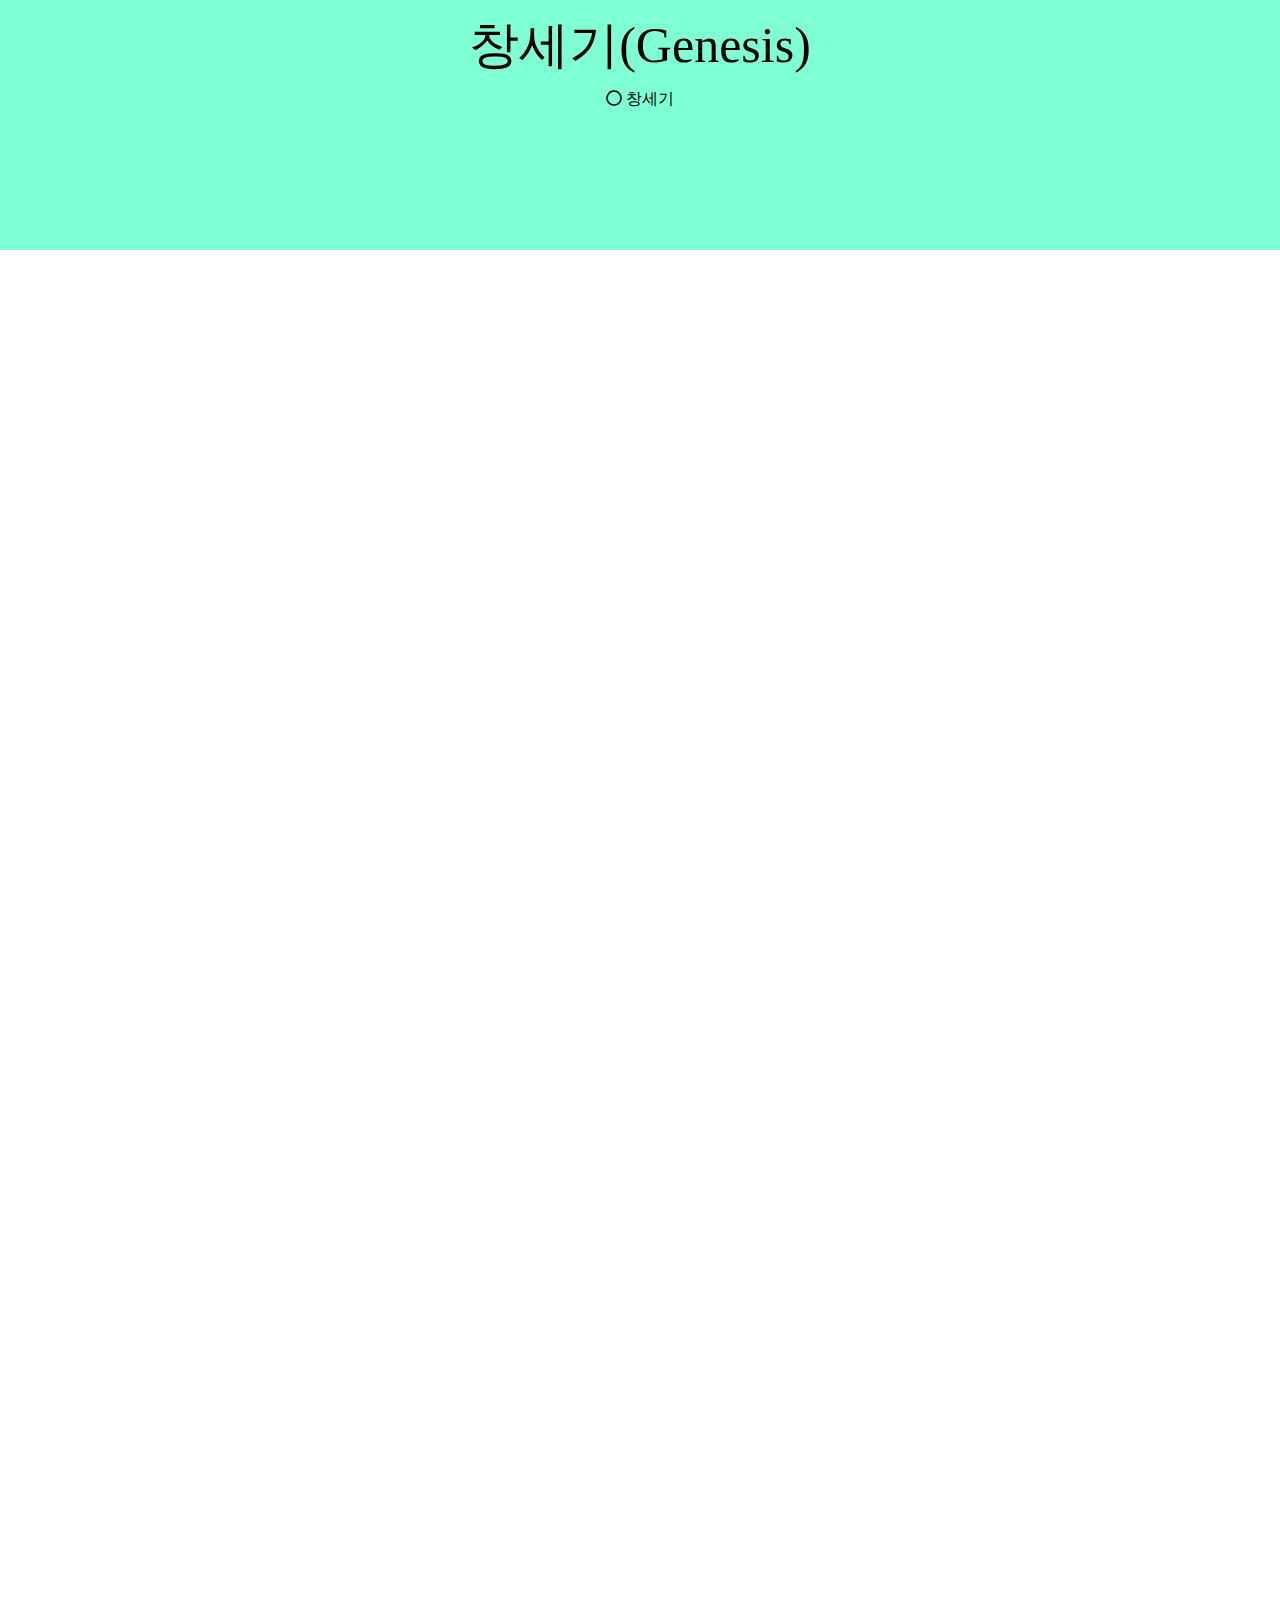
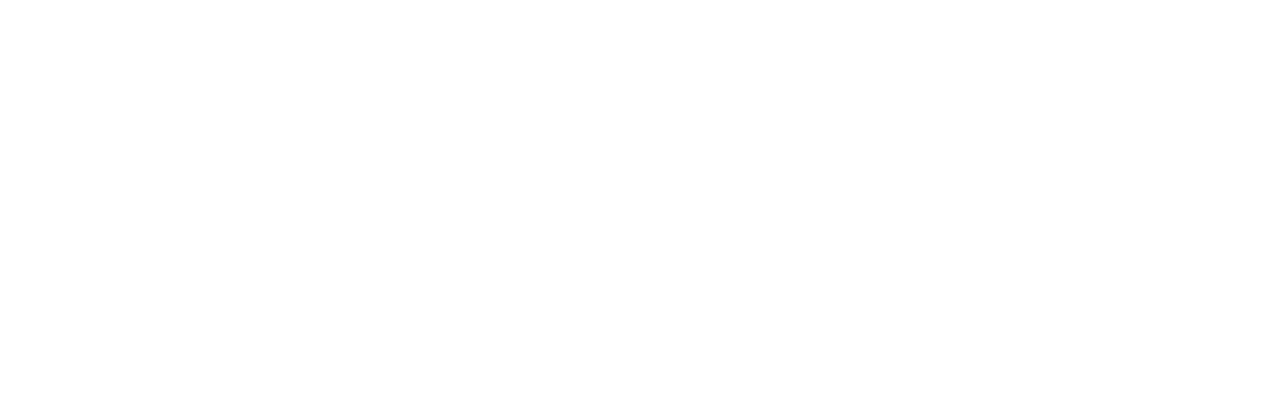
==== index.html @ c512ac4a "mybible copy" ====
<!DOCTYPE html>
<html lang="en">
<head>
    <meta charset="UTF-8">
    <meta name="viewport" content="width=device-width, initial-scale=1.0">
    <meta http-equiv="X-UA-Compatible" content="ie=edge">
    <title>성경책</title>
    <link rel="stylesheet" href="css/reset.css">
    <link rel="stylesheet" href="css/main.css">
    <!-- jquery -->
    <script src="https://ajax.googleapis.com/ajax/libs/jquery/3.4.1/jquery.min.js"></script>
    <!-- vue js -->
    <script src="js/vue.js"></script>
    <script src="js/index.js"></script>
</head>
<body style="height: 2000px;">
    <header class="text-center patop box">
        <div class="fs-50">창세기(Genesis)</div>
        <nav class="patop">
            <ul class="old">
                <li>
                    <label>
                        <i class="far fa-circle"></i>
                        <input type="checkbox" name="ge" id="ge" class="ge dis-no">창세기
                    </label>
                </li>
            </ul>
            <ul class="new">

            </ul>
        </nav>
    </header>
</body>
</html>
---- css/main.css ----
@import "all.min.css";

.fs-12{font-size: 12px;}
.fs-14{font-size: 14px;}
.fs-16{font-size: 16px;}
.fs-18{font-size: 18px;}
.fs-20{font-size: 20px;}
.fs-30{font-size: 30px;}
.fs-50{font-size: 50px;}

.text-center{text-align: center;}
.text-right{text-align: right;}
.text-left{text-align: left;}

.pa0{padding: 0;}
.pa{padding: 25px;}
.pale-10{padding-left: 10px;}
.pale{padding-left: 20px;}
.pale-2x{padding-left: 40px;}
.pari-10{padding-right: 10px;}
.pari{padding-right: 20px;}
.pari-2x{padding-right: 40px;}
.patop-10{padding-top: 10px;}
.patop{padding-top: 20px;}
.patop-2x{padding-top: 40px;}

.dis-no{display: none;}
.box{box-sizing: border-box;}


input.ge{border: 1px solid brown;}
header{width: 100%; height: 250px; background-color: aquamarine; position: fixed;}
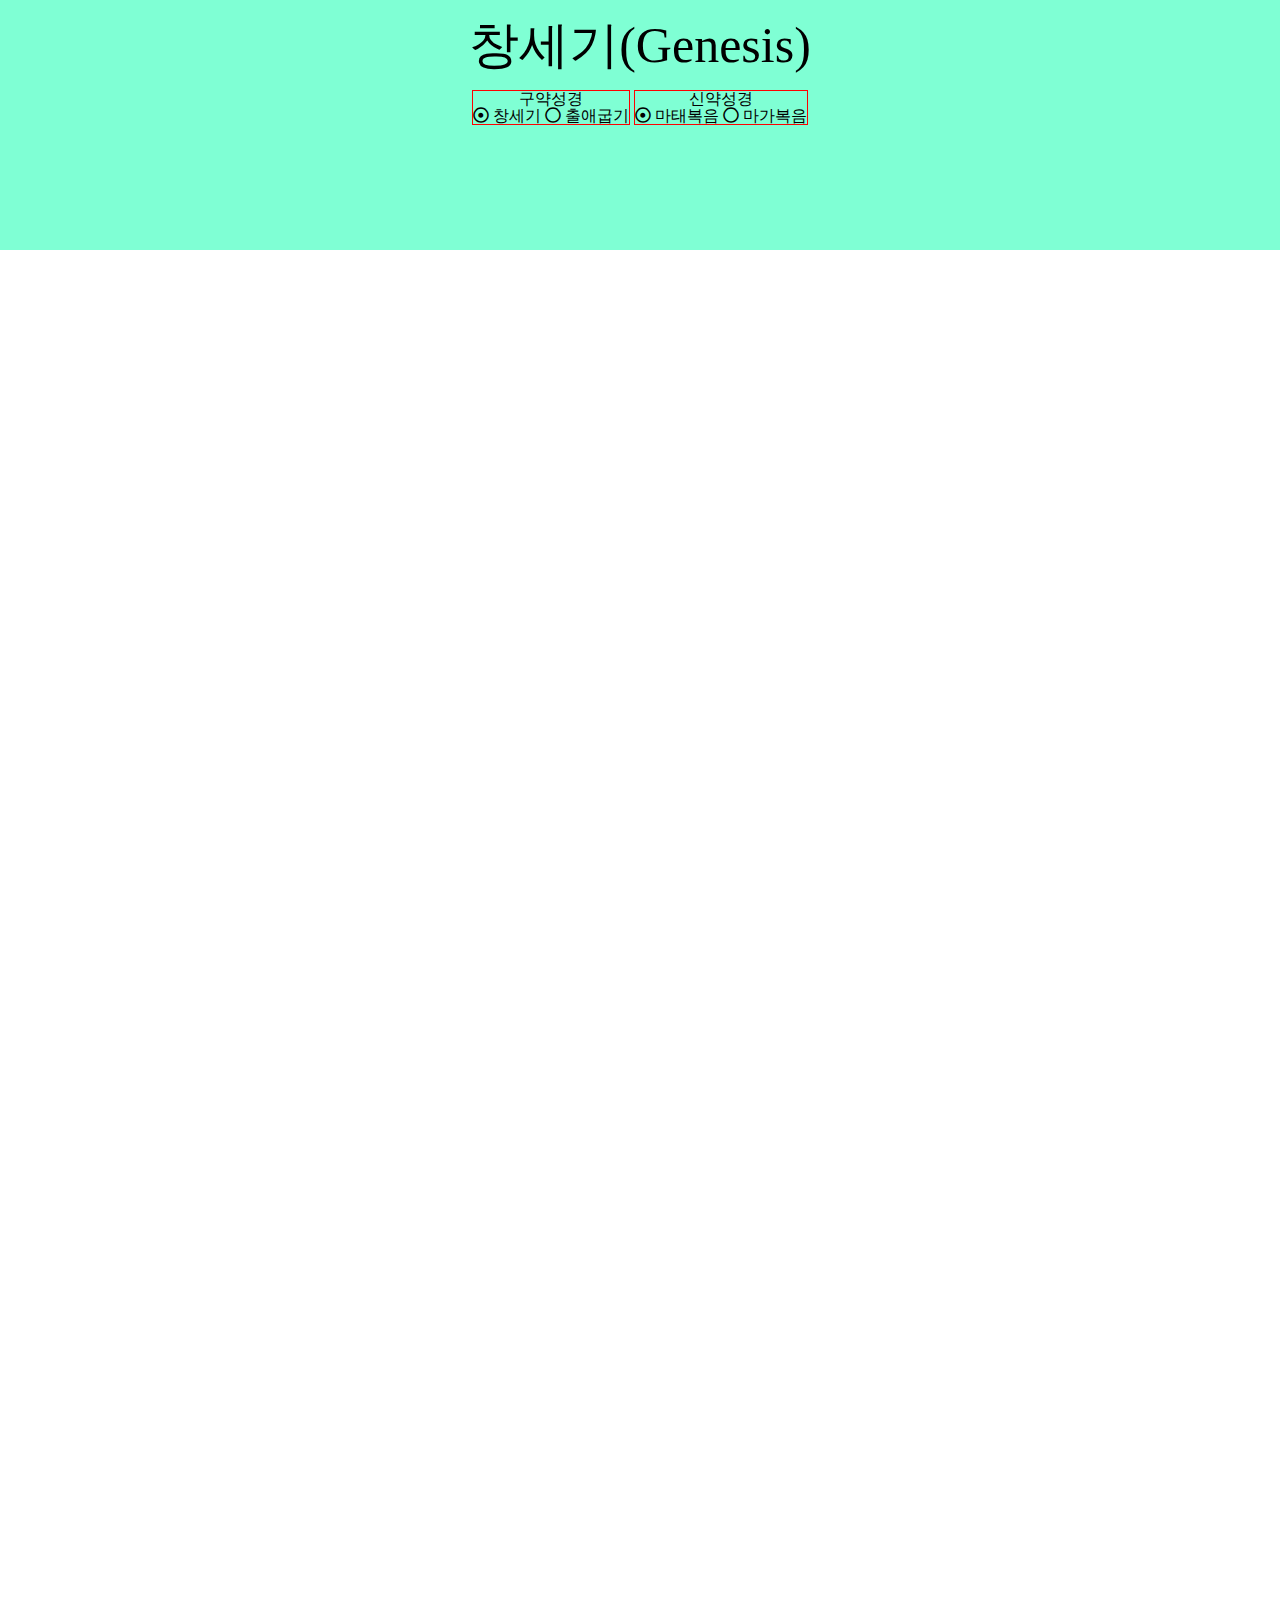
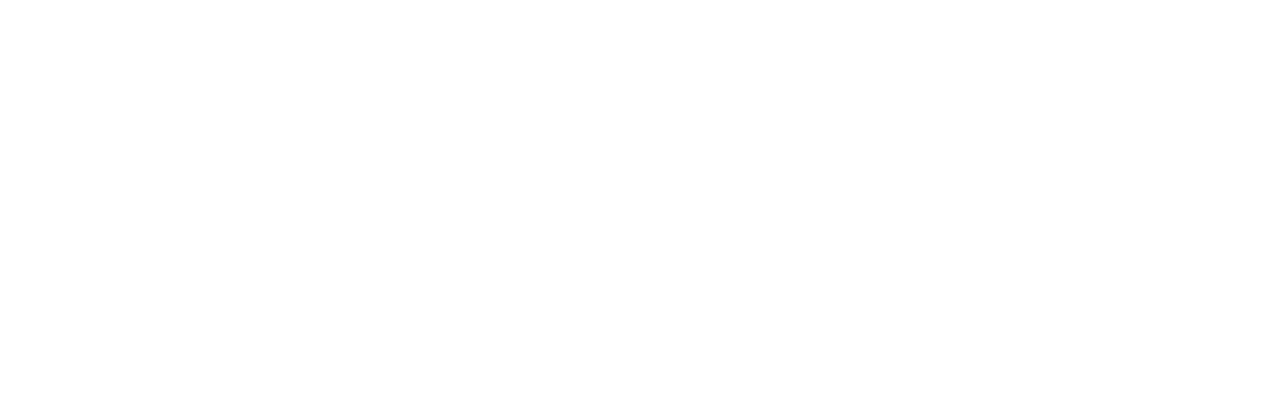
==== commit c385d8a0: "신구약 나누기" ====
--- a/index.html
+++ b/index.html
@@ -5,7 +5,6 @@
     <meta name="viewport" content="width=device-width, initial-scale=1.0">
     <meta http-equiv="X-UA-Compatible" content="ie=edge">
     <title>성경책</title>
-    <link rel="stylesheet" href="css/reset.css">
     <link rel="stylesheet" href="css/main.css">
     <!-- jquery -->
     <script src="https://ajax.googleapis.com/ajax/libs/jquery/3.4.1/jquery.min.js"></script>
@@ -17,18 +16,44 @@
     <header class="text-center patop box">
         <div class="fs-50">창세기(Genesis)</div>
         <nav class="patop">
-            <ul class="old">
-                <li>
-                    <label>
-                        <i class="far fa-circle"></i>
-                        <input type="checkbox" name="ge" id="ge" class="ge dis-no">창세기
-                    </label>
-                </li>
-            </ul>
-            <ul class="new">
-
-            </ul>
+            <div class="old dis-inbl my">
+                <p>구약성경</p>
+                <ul class="oldList">
+                    <li>
+                        <label class="cupo">
+                            <i class="far fa-dot-circle"></i>
+                            <input type="radio" name="bible" id="ge" class="ge dis-no" onclick="goPage('index.html')" />창세기
+                        </label>
+                    </li>
+                    <li>
+                        <label class="cupo">
+                            <i class="far fa-circle"></i>
+                            <input type="radio" name="bible" id="ex" class="ex dis-no" onclick="goPage('exodus.html')" />출애굽기
+                        </label>
+                    </li>
+                </ul>
+            </div>
+            <div class="new dis-inbl my">
+                <p>신약성경</p>
+                <ul class="newList">
+                    <li>
+                        <label class="cupo">
+                            <i class="far fa-dot-circle"></i>
+                            <input type="radio" name="bible" id="ma" class="ma dis-no" onclick="goPage('matthew.html')" />마태복음
+                        </label>
+                    </li>
+                    <li>
+                        <label class="cupo">
+                            <i class="far fa-circle"></i>
+                            <input type="radio" name="bible" id="mark" class="mark dis-no" onclick="goPage('mark.html')" />마가복음
+                        </label>
+                    </li>
+                </ul>
+            </div>
         </nav>
     </header>
+    <div class="words">
+
+    </div>
 </body>
 </html>--- a/css/main.css
+++ b/css/main.css
@@ -1,3 +1,4 @@
+@import "reset.css";
 @import "all.min.css";
 
 .fs-12{font-size: 12px;}
@@ -24,8 +25,12 @@
 .patop{padding-top: 20px;}
 .patop-2x{padding-top: 40px;}
 
+.my{border: 1px solid red;}
 .dis-no{display: none;}
+.dis-inbl{display: inline-block;}
 .box{box-sizing: border-box;}
+.cupo:hover{cursor: pointer;}
+ul.oldList li, ul.newList li{display: inline-block;}
 
 
 input.ge{border: 1px solid brown;}
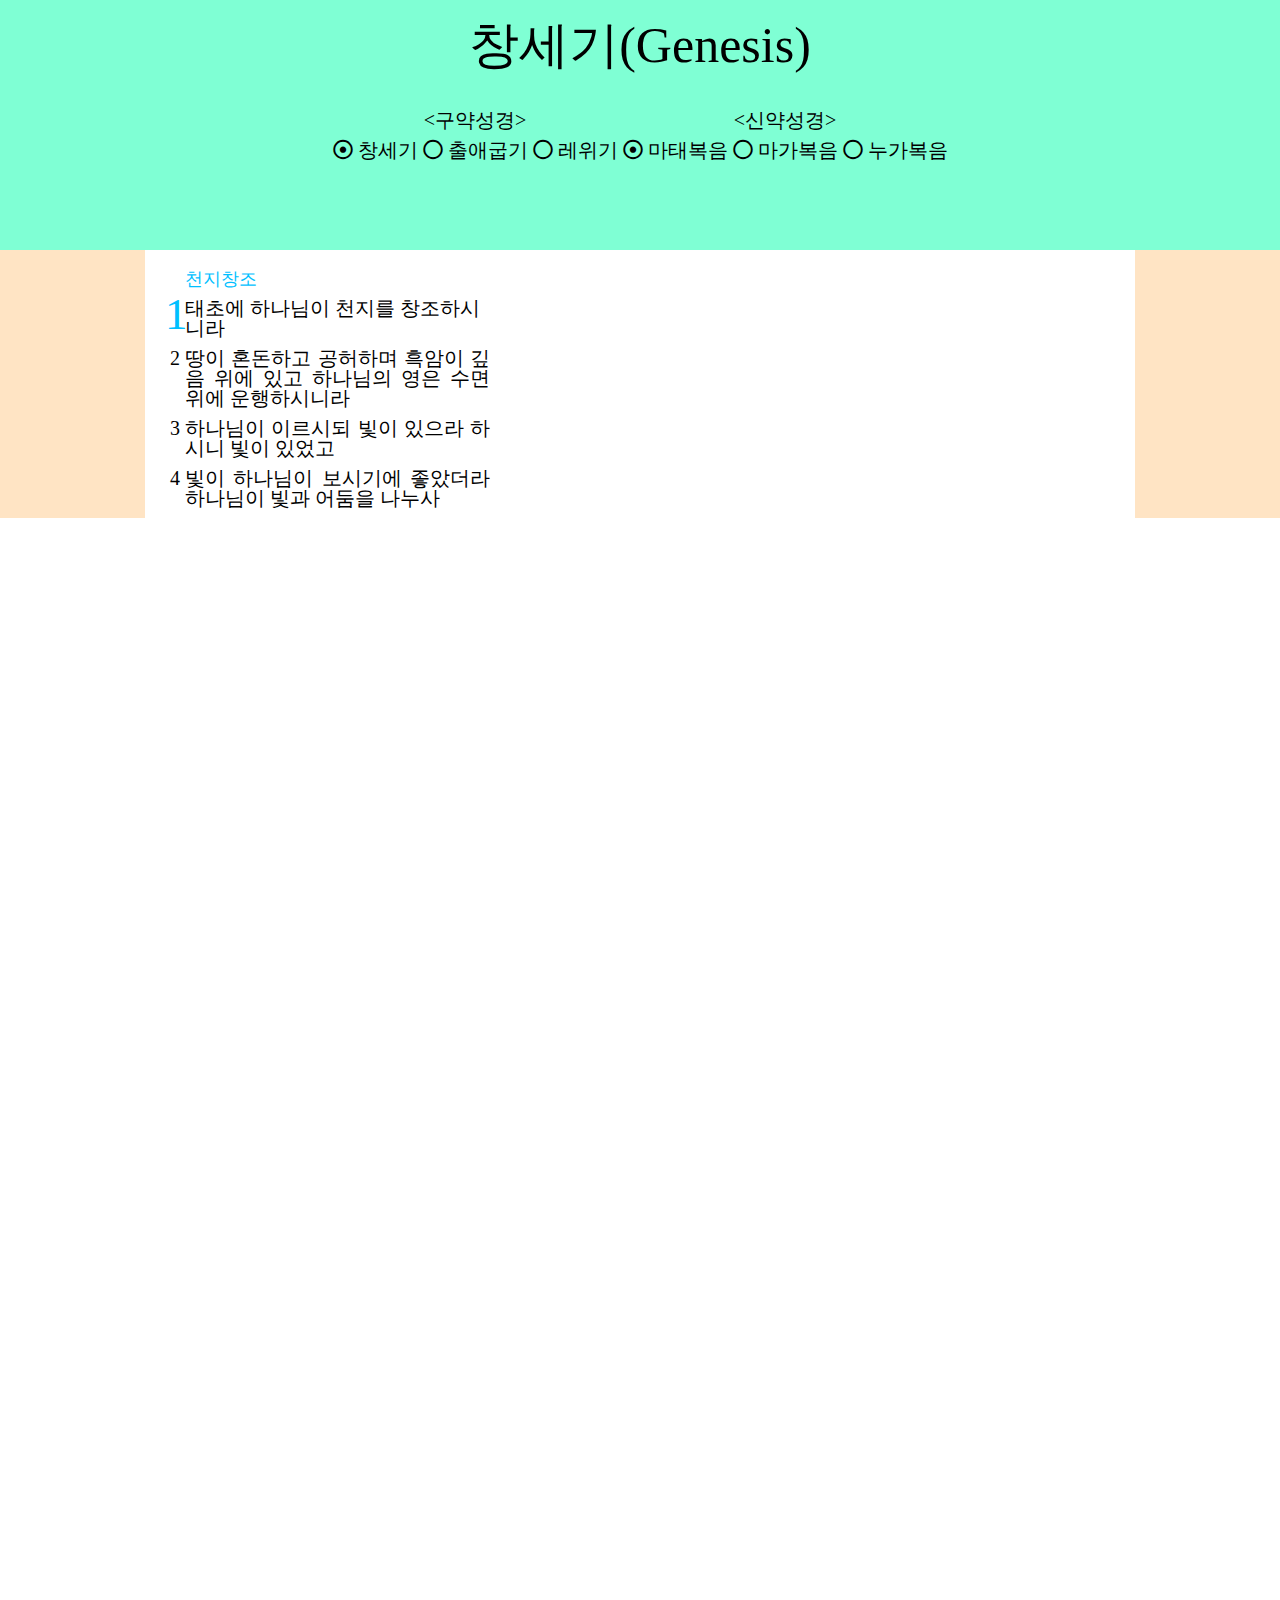
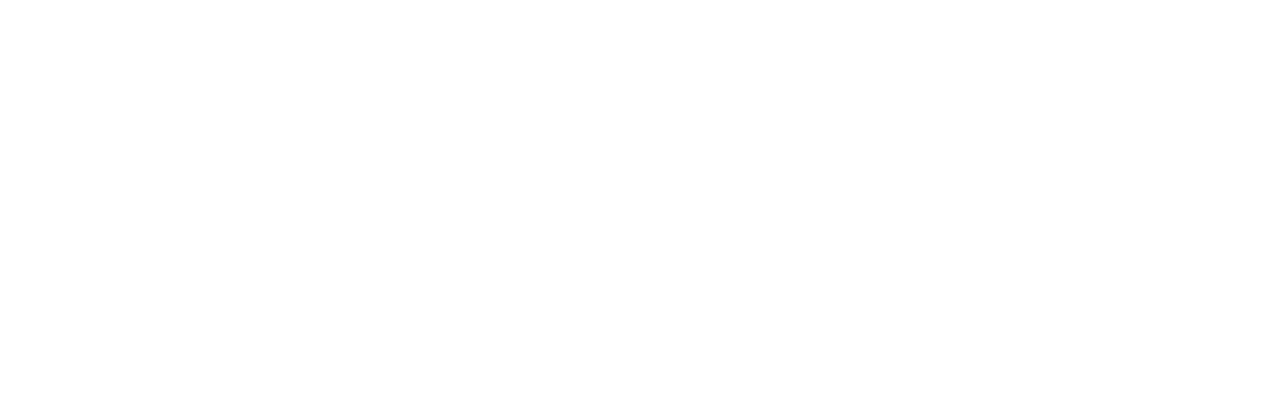
==== commit 322e02b8: "창세기 1장 1절 입력중" ====
--- a/index.html
+++ b/index.html
@@ -14,10 +14,10 @@
 </head>
 <body style="height: 2000px;">
     <header class="text-center patop box">
-        <div class="fs-50">창세기(Genesis)</div>
+        <div class="fs-50 pabo">창세기(Genesis)</div>
         <nav class="patop">
-            <div class="old dis-inbl my">
-                <p>구약성경</p>
+            <div class="old dis-inbl">
+                <p class="pabo-10"><구약성경></p>
                 <ul class="oldList">
                     <li>
                         <label class="cupo">
@@ -31,10 +31,16 @@
                             <input type="radio" name="bible" id="ex" class="ex dis-no" onclick="goPage('exodus.html')" />출애굽기
                         </label>
                     </li>
+                    <li>
+                        <label class="cupo">
+                            <i class="far fa-circle"></i>
+                            <input type="radio" name="bible" id="le" class="le dis-no" onclick="goPage('leviticus.html')" />레위기
+                        </label>
+                    </li>
                 </ul>
             </div>
-            <div class="new dis-inbl my">
-                <p>신약성경</p>
+            <div class="new dis-inbl">
+                <p class="pabo-10"><신약성경></p>
                 <ul class="newList">
                     <li>
                         <label class="cupo">
@@ -48,12 +54,26 @@
                             <input type="radio" name="bible" id="mark" class="mark dis-no" onclick="goPage('mark.html')" />마가복음
                         </label>
                     </li>
+                    <li>
+                        <label class="cupo">
+                            <i class="far fa-circle"></i>
+                            <input type="radio" name="bible" id="luke" class="luke dis-no" onclick="goPage('luke.html')" />누가복음
+                        </label>
+                    </li>
                 </ul>
             </div>
         </nav>
     </header>
-    <div class="words">
-
+    <div class="words-area box">
+        <div class="words box patop pale pari posi-re">
+            <p class="subhead fc-sky pabo-10 pale">천지창조</p>
+            <div class="text-justify" style="width: 325px;">
+                <span class="chap posi-ab" style="top: 42px;">1</span><p class="pale pabo-10">태초에 하나님이 천지를 창조하시<br>니라</p>
+                <span class="num posi-ab">2</span><p class="pale pabo-10">땅이 혼돈하고 공허하며 흑암이 깊음 위에 있고 하나님의 영은 수면 위에 운행하시니라</p>
+                <span class="num posi-ab">3</span><p class="pale pabo-10">하나님이 이르시되 빛이 있으라 하시니 빛이 있었고</p>
+                <span class="num posi-ab">4</span><p class="pale pabo-10">빛이 하나님이 보시기에 좋았더라 하나님이 빛과 어둠을 나누사</p>
+            </div>
+        </div>
     </div>
 </body>
 </html>--- a/css/main.css
+++ b/css/main.css
@@ -1,5 +1,6 @@
 @import "reset.css";
 @import "all.min.css";
+@import "index.css";
 
 .fs-12{font-size: 12px;}
 .fs-14{font-size: 14px;}
@@ -8,10 +9,12 @@
 .fs-20{font-size: 20px;}
 .fs-30{font-size: 30px;}
 .fs-50{font-size: 50px;}
+.fc-sky{color: deepskyblue;}
 
 .text-center{text-align: center;}
 .text-right{text-align: right;}
 .text-left{text-align: left;}
+.text-justify{text-align: justify;}
 
 .pa0{padding: 0;}
 .pa{padding: 25px;}
@@ -24,14 +27,38 @@
 .patop-10{padding-top: 10px;}
 .patop{padding-top: 20px;}
 .patop-2x{padding-top: 40px;}
+.pabo-10{padding-bottom: 10px;}
+.pabo{padding-bottom: 20px;}
+.pabo-2x{padding-bottom: 40px;}
+.ma0{margin: 0;}
+.ma{margin: 25px;}
+.male-10{margin-left: 10px;}
+.male{margin-left: 20px;}
+.male-2x{margin-left: 40px;}
+.mari-10{margin-right: 10px;}
+.mari{margin-right: 20px;}
+.mari-2x{margin-right: 40px;}
+.matop-10{margin-top: 10px;}
+.matop{margin-top: 20px;}
+.matop-2x{margin-top: 40px;}
+.mabo-10{margin-bottom: 10px;}
+.mabo{margin-bottom: 20px;}
+.mabo-2x{margin-bottom: 40px;}
+
+.posi-re{position: relative;}
+.posi-ab{position: absolute;}
 
 .my{border: 1px solid red;}
 .dis-no{display: none;}
 .dis-inbl{display: inline-block;}
+.dis-bl{display: block;}
 .box{box-sizing: border-box;}
 .cupo:hover{cursor: pointer;}
-ul.oldList li, ul.newList li{display: inline-block;}
-
 
 input.ge{border: 1px solid brown;}
-header{width: 100%; height: 250px; background-color: aquamarine; position: fixed;}+header{width: 100%; height: 250px; background-color: aquamarine; position: fixed; z-index: 9999;}
+body{font-size: 20px;}
+ul.oldList li, ul.newList li{display: inline-block;}
+.chap{color: deepskyblue; font-size: 45px;}
+.subhead{font-size: 18px;}
+.num{padding-left: 5px; display: inline-block; width: 10px;}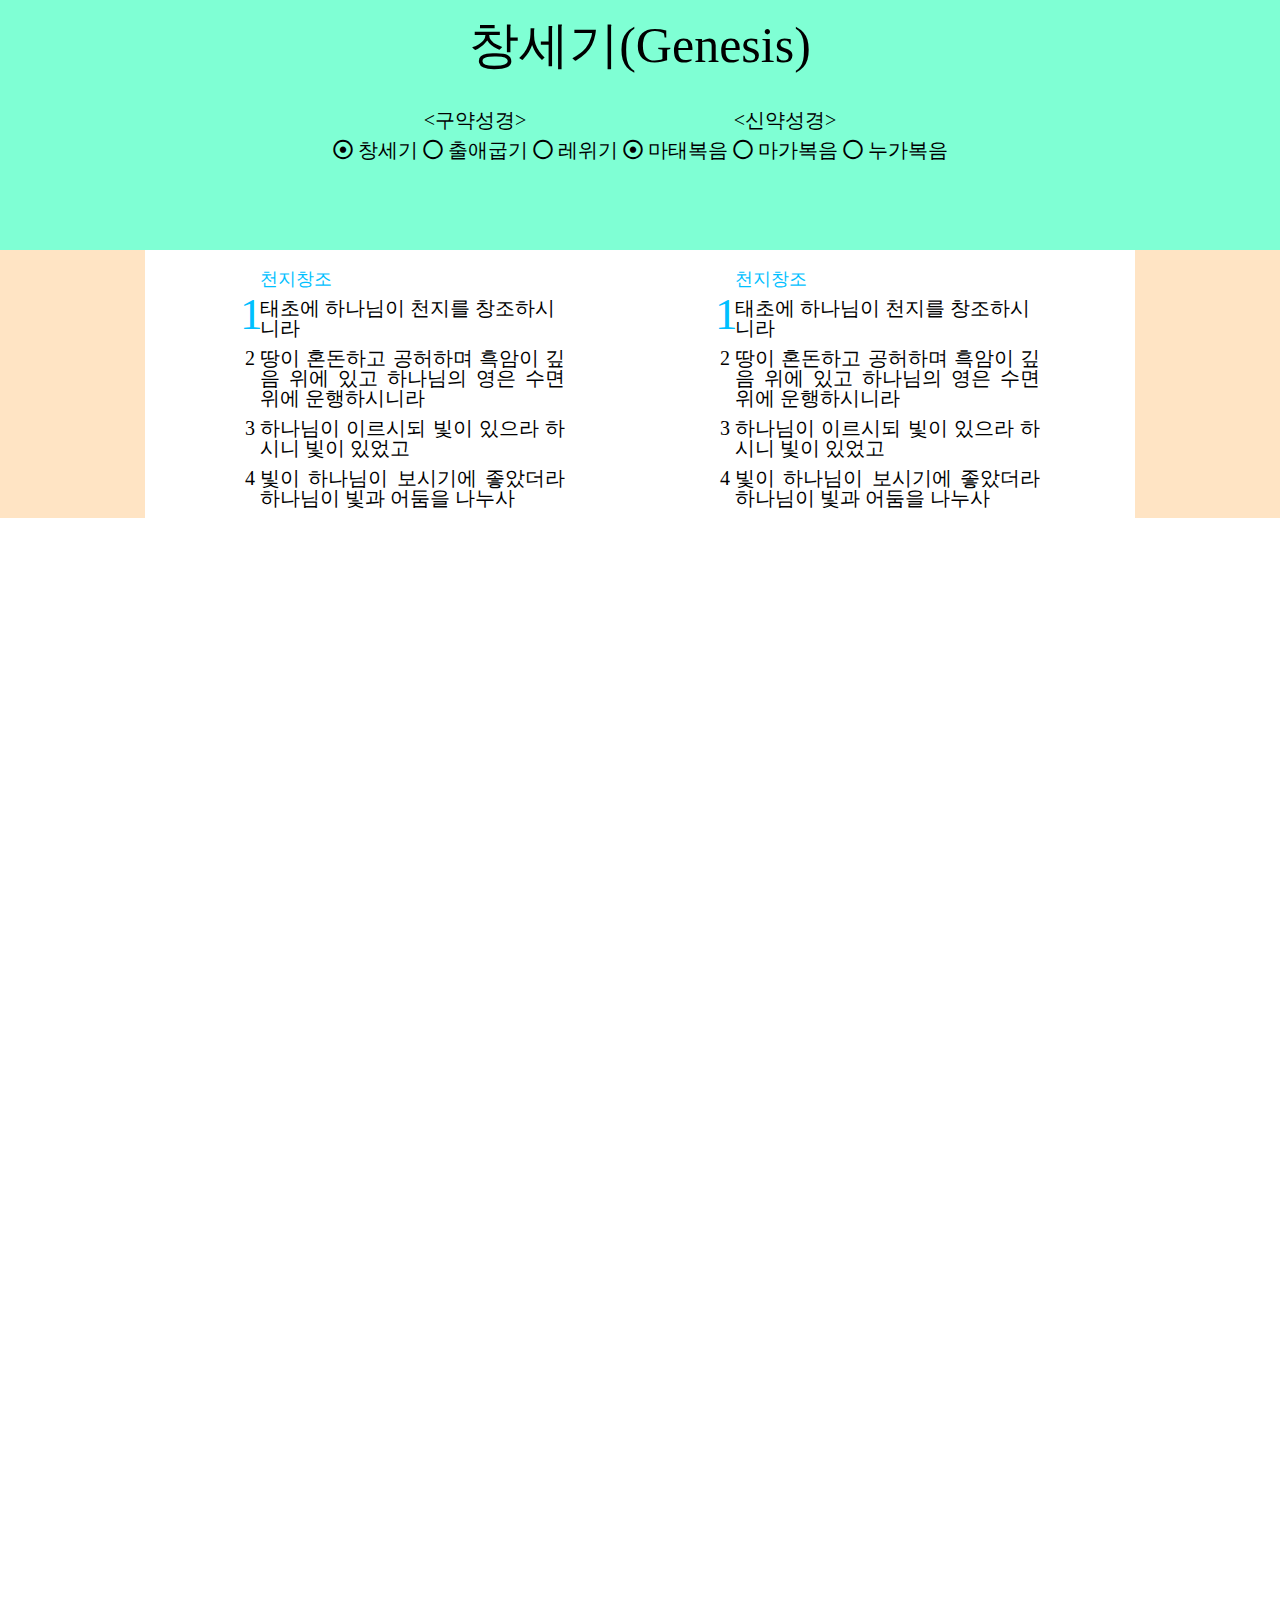
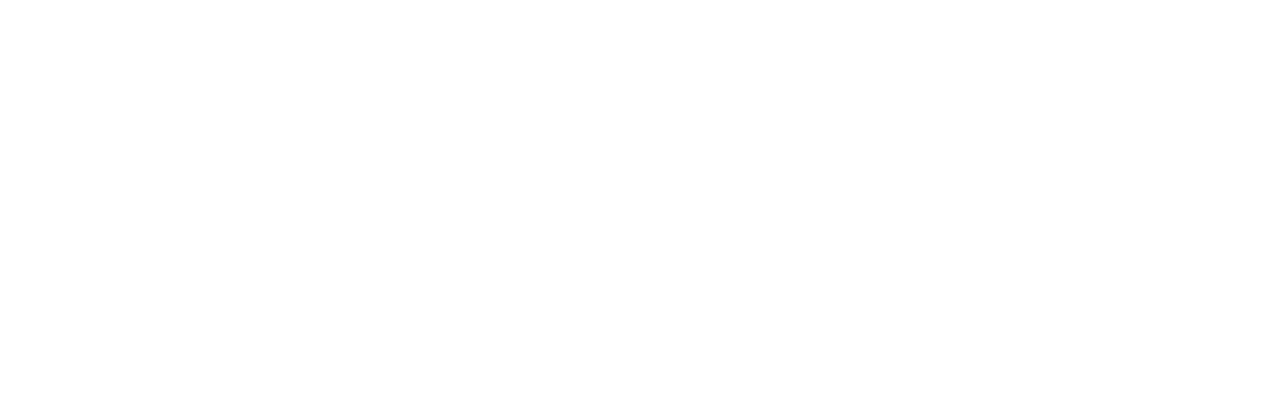
==== commit c65997c1: "쪽나눔" ====
--- a/index.html
+++ b/index.html
@@ -65,13 +65,24 @@
         </nav>
     </header>
     <div class="words-area box">
-        <div class="words box patop pale pari posi-re">
-            <p class="subhead fc-sky pabo-10 pale">천지창조</p>
-            <div class="text-justify" style="width: 325px;">
-                <span class="chap posi-ab" style="top: 42px;">1</span><p class="pale pabo-10">태초에 하나님이 천지를 창조하시<br>니라</p>
-                <span class="num posi-ab">2</span><p class="pale pabo-10">땅이 혼돈하고 공허하며 흑암이 깊음 위에 있고 하나님의 영은 수면 위에 운행하시니라</p>
-                <span class="num posi-ab">3</span><p class="pale pabo-10">하나님이 이르시되 빛이 있으라 하시니 빛이 있었고</p>
-                <span class="num posi-ab">4</span><p class="pale pabo-10">빛이 하나님이 보시기에 좋았더라 하나님이 빛과 어둠을 나누사</p>
+        <div class="words box patop pale pari posi-re flex juco-spar">
+            <div class="left">
+                <p class="subhead fc-sky pabo-10 pale">천지창조</p>
+                <div class="text-justify" style="width: 325px;">
+                    <span class="chap posi-ab" style="top: 42px;">1</span><p class="pale pabo-10">태초에 하나님이 천지를 창조하시<br>니라</p>
+                    <span class="num posi-ab">2</span><p class="pale pabo-10">땅이 혼돈하고 공허하며 흑암이 깊음 위에 있고 하나님의 영은 수면 위에 운행하시니라</p>
+                    <span class="num posi-ab">3</span><p class="pale pabo-10">하나님이 이르시되 빛이 있으라 하시니 빛이 있었고</p>
+                    <span class="num posi-ab">4</span><p class="pale pabo-10">빛이 하나님이 보시기에 좋았더라 하나님이 빛과 어둠을 나누사</p>
+                </div>
+            </div>
+            <div class="right">
+                <p class="subhead fc-sky pabo-10 pale">천지창조</p>
+                <div class="text-justify" style="width: 325px;">
+                    <span class="chap posi-ab" style="top: 42px;">1</span><p class="pale pabo-10">태초에 하나님이 천지를 창조하시<br>니라</p>
+                    <span class="num posi-ab">2</span><p class="pale pabo-10">땅이 혼돈하고 공허하며 흑암이 깊음 위에 있고 하나님의 영은 수면 위에 운행하시니라</p>
+                    <span class="num posi-ab">3</span><p class="pale pabo-10">하나님이 이르시되 빛이 있으라 하시니 빛이 있었고</p>
+                    <span class="num posi-ab">4</span><p class="pale pabo-10">빛이 하나님이 보시기에 좋았더라 하나님이 빛과 어둠을 나누사</p>
+                </div>
             </div>
         </div>
     </div>
--- a/css/main.css
+++ b/css/main.css
@@ -30,6 +30,7 @@
 .pabo-10{padding-bottom: 10px;}
 .pabo{padding-bottom: 20px;}
 .pabo-2x{padding-bottom: 40px;}
+
 .ma0{margin: 0;}
 .ma{margin: 25px;}
 .male-10{margin-left: 10px;}
@@ -44,6 +45,10 @@
 .mabo-10{margin-bottom: 10px;}
 .mabo{margin-bottom: 20px;}
 .mabo-2x{margin-bottom: 40px;}
+
+.flex{display: flex;}
+.juco-center{justify-content: center;}
+.juco-spar{justify-content: space-around;}
 
 .posi-re{position: relative;}
 .posi-ab{position: absolute;}
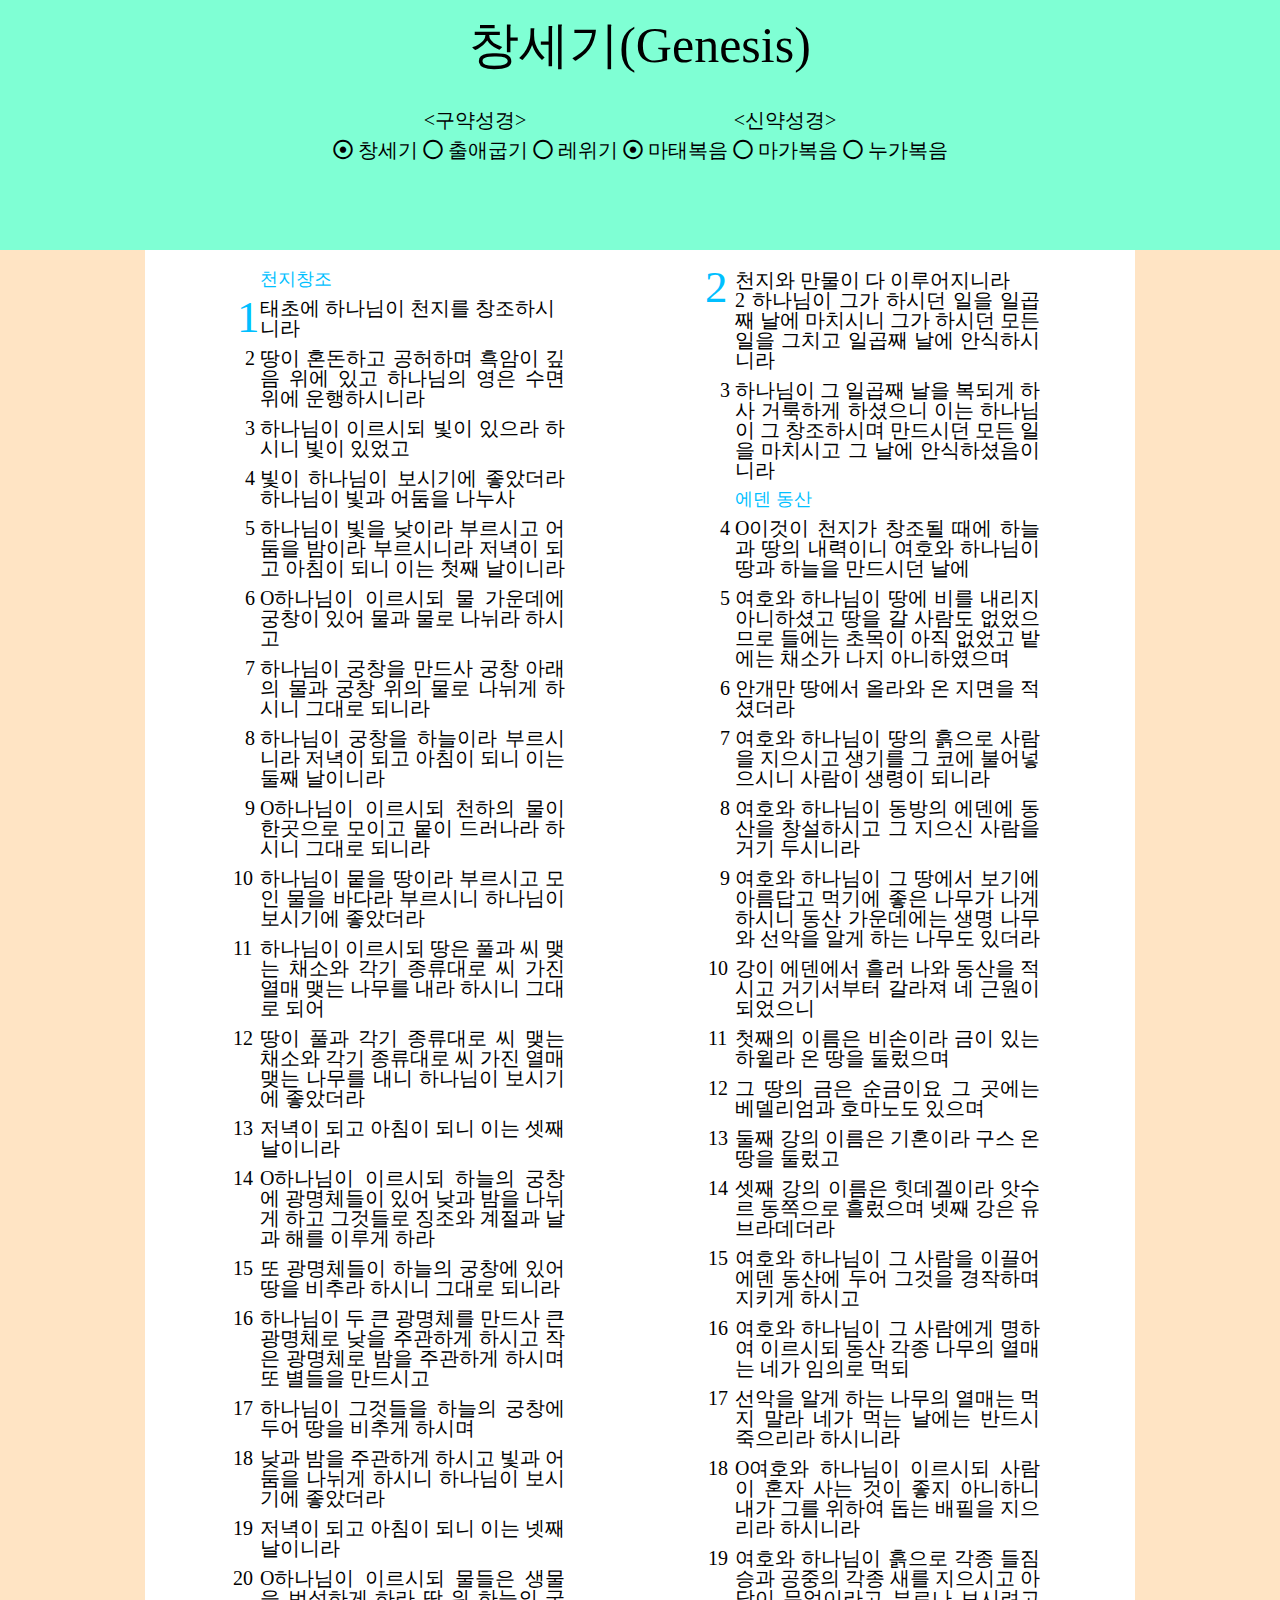
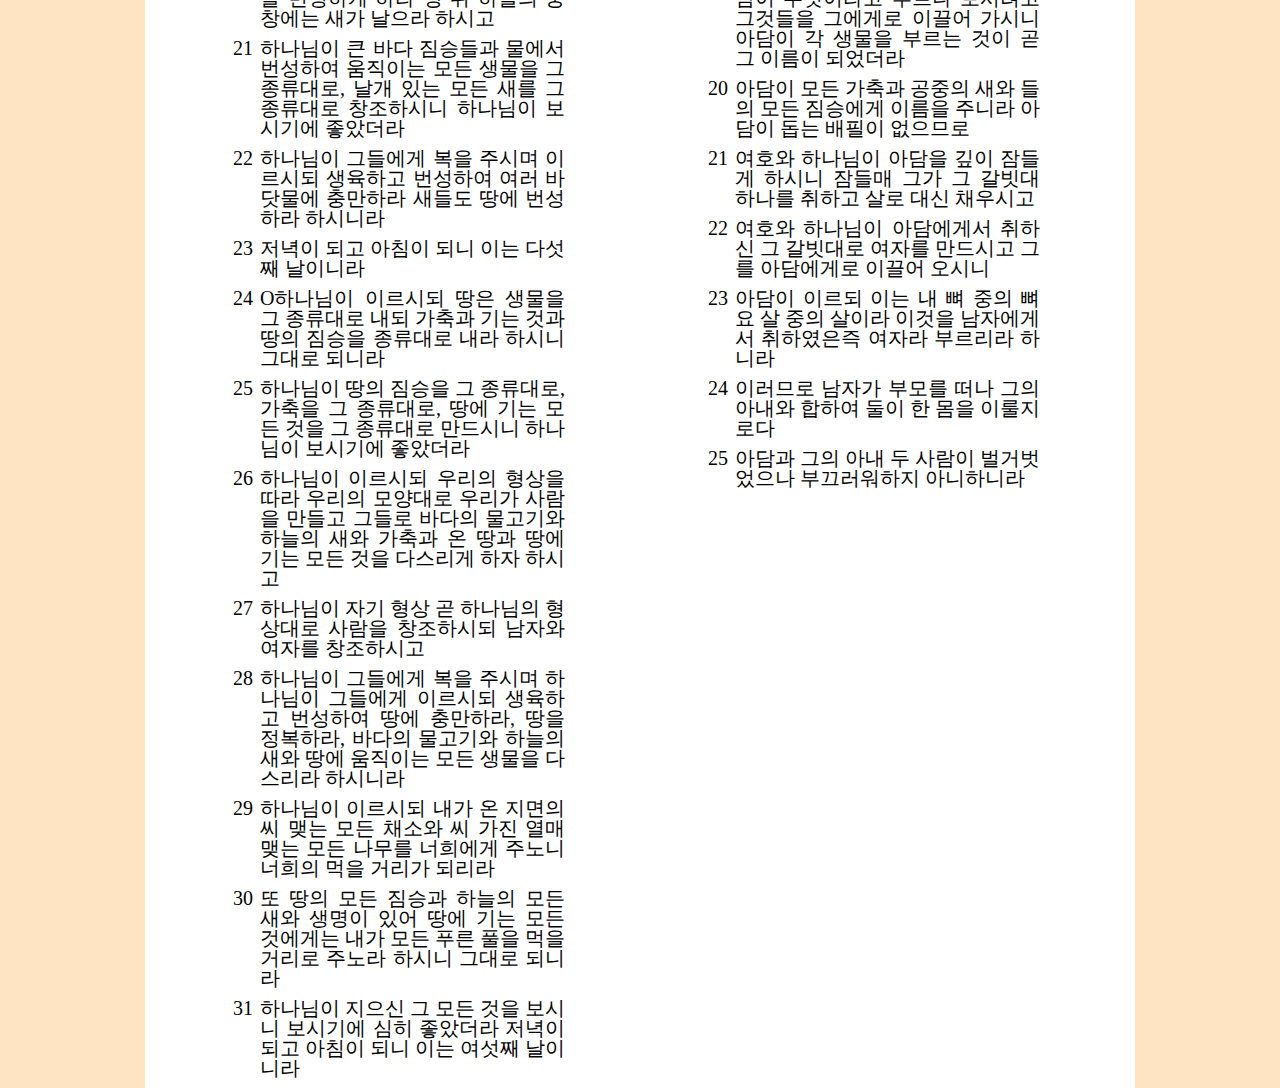
==== commit 55098068: "update chap 2" ====
--- a/index.html
+++ b/index.html
@@ -65,23 +65,126 @@
         </nav>
     </header>
     <div class="words-area box">
-        <div class="words box patop pale pari posi-re flex juco-spar">
-            <div class="left">
+        <div class="words box patop pale pari flex juco-spar">
+            <div class="left posi-re">
                 <p class="subhead fc-sky pabo-10 pale">천지창조</p>
                 <div class="text-justify" style="width: 325px;">
-                    <span class="chap posi-ab" style="top: 42px;">1</span><p class="pale pabo-10">태초에 하나님이 천지를 창조하시<br>니라</p>
-                    <span class="num posi-ab">2</span><p class="pale pabo-10">땅이 혼돈하고 공허하며 흑암이 깊음 위에 있고 하나님의 영은 수면 위에 운행하시니라</p>
-                    <span class="num posi-ab">3</span><p class="pale pabo-10">하나님이 이르시되 빛이 있으라 하시니 빛이 있었고</p>
-                    <span class="num posi-ab">4</span><p class="pale pabo-10">빛이 하나님이 보시기에 좋았더라 하나님이 빛과 어둠을 나누사</p>
+                    <span class="chap posi-ab" style="top: 25px; left: -3px;">1</span>
+                    <p class="pale pabo-10">태초에 하나님이 천지를 창조하시<br>니라</p>
+                    <span class="num posi-ab">2</span>
+                    <p class="pale pabo-10">땅이 혼돈하고 공허하며 흑암이 깊음 위에 있고 하나님의 영은 수면 위에 운행하시니라</p>
+                    <span class="num posi-ab">3</span>
+                    <p class="pale pabo-10">하나님이 이르시되 빛이 있으라 하시니 빛이 있었고</p>
+                    <span class="num posi-ab">4</span>
+                    <p class="pale pabo-10">빛이 하나님이 보시기에 좋았더라 하나님이 빛과 어둠을 나누사</p>
+                    <span class="num posi-ab">5</span>
+                    <p class="pale pabo-10">하나님이 빛을 낮이라 부르시고 어둠을 밤이라 부르시니라 저녁이 되고 아침이 되니 이는 첫째 날이니라</p>
+                    <span class="num posi-ab">6</span>
+                    <p class="pale pabo-10">O하나님이 이르시되 물 가운데에 궁창이 있어 물과 물로 나뉘라 하시고</p>
+                    <span class="num posi-ab">7</span>
+                    <p class="pale pabo-10">하나님이 궁창을 만드사 궁창 아래의 물과 궁창 위의 물로 나뉘게 하시니 그대로 되니라</p>
+                    <span class="num posi-ab">8</span>
+                    <p class="pale pabo-10">하나님이 궁창을 하늘이라 부르시니라 저녁이 되고 아침이 되니 이는 둘째 날이니라</p>
+                    <span class="num posi-ab">9</span>
+                    <p class="pale pabo-10">O하나님이 이르시되 천하의 물이 한곳으로 모이고 뭍이 드러나라 하시니 그대로 되니라</p>
+                    <span class="num posi-ab" style="left: -12px;">10</span>
+                    <p class="pale pabo-10">하나님이 뭍을 땅이라 부르시고 모인 물을 바다라 부르시니 하나님이 보시기에 좋았더라</p>
+                    <span class="num posi-ab" style="left: -12px;">11</span>
+                    <p class="pale pabo-10">하나님이 이르시되 땅은 풀과 씨 맺는 채소와 각기 종류대로 씨 가진 열매 맺는 나무를 내라 하시니 그대로 되어</p>
+                    <span class="num posi-ab" style="left: -12px;">12</span>
+                    <p class="pale pabo-10">땅이 풀과 각기 종류대로 씨 맺는 채소와 각기 종류대로 씨 가진 열매 맺는 나무를 내니 하나님이 보시기에 좋았더라</p>
+                    <span class="num posi-ab" style="left: -12px;">13</span>
+                    <p class="pale pabo-10">저녁이 되고 아침이 되니 이는 셋째 날이니라</p>
+                    <span class="num posi-ab" style="left: -12px;">14</span>
+                    <p class="pale pabo-10">O하나님이 이르시되 하늘의 궁창에 광명체들이 있어 낮과 밤을 나뉘게 하고 그것들로 징조와 계절과 날과 해를 이루게 하라</p>
+                    <span class="num posi-ab" style="left: -12px;">15</span>
+                    <p class="pale pabo-10">또 광명체들이 하늘의 궁창에 있어 땅을 비추라 하시니 그대로 되니라</p>
+                    <span class="num posi-ab" style="left: -12px;">16</span>
+                    <p class="pale pabo-10">하나님이 두 큰 광명체를 만드사 큰 광명체로 낮을 주관하게 하시고 작은 광명체로 밤을 주관하게 하시며 또 별들을 만드시고</p>
+                    <span class="num posi-ab" style="left: -12px;">17</span>
+                    <p class="pale pabo-10">하나님이 그것들을 하늘의 궁창에 두어 땅을 비추게 하시며</p>
+                    <span class="num posi-ab" style="left: -12px;">18</span>
+                    <p class="pale pabo-10">낮과 밤을 주관하게 하시고 빛과 어둠을 나뉘게 하시니 하나님이 보시기에 좋았더라</p>
+                    <span class="num posi-ab" style="left: -12px;">19</span>
+                    <p class="pale pabo-10">저녁이 되고 아침이 되니 이는 넷째 날이니라</p>
+                    <span class="num posi-ab" style="left: -12px;">20</span>
+                    <p class="pale pabo-10">O하나님이 이르시되 물들은 생물을 번성하게 하라 땅 위 하늘의 궁창에는 새가 날으라 하시고</p>
+                    <span class="num posi-ab" style="left: -12px;">21</span>
+                    <p class="pale pabo-10">하나님이 큰 바다 짐승들과 물에서 번성하여 움직이는 모든 생물을 그 종류대로, 날개 있는 모든 새를 그 종류대로 창조하시니 하나님이 보시기에 좋았더라</p>
+                    <span class="num posi-ab" style="left: -12px;">22</span>
+                    <p class="pale pabo-10">하나님이 그들에게 복을 주시며 이르시되 생육하고 번성하여 여러 바닷물에 충만하라 새들도 땅에 번성하라 하시니라</p>
+                    <span class="num posi-ab" style="left: -12px;">23</span>
+                    <p class="pale pabo-10">저녁이 되고 아침이 되니 이는 다섯째 날이니라</p>
+                    <span class="num posi-ab" style="left: -12px;">24</span>
+                    <p class="pale pabo-10">O하나님이 이르시되 땅은 생물을 그 종류대로 내되 가축과 기는 것과 땅의 짐승을 종류대로 내라 하시니 그대로 되니라</p>
+                    <span class="num posi-ab" style="left: -12px;">25</span>
+                    <p class="pale pabo-10">하나님이 땅의 짐승을 그 종류대로, 가축을 그 종류대로, 땅에 기는 모든 것을 그 종류대로 만드시니 하나님이 보시기에 좋았더라</p>
+                    <span class="num posi-ab" style="left: -12px;">26</span>
+                    <p class="pale pabo-10">하나님이 이르시되 우리의 형상을 따라 우리의 모양대로 우리가 사람을 만들고 그들로 바다의 물고기와 하늘의 새와 가축과 온 땅과 땅에 기는 모든 것을 다스리게 하자 하시고</p>
+                    <span class="num posi-ab" style="left: -12px;">27</span>
+                    <p class="pale pabo-10">하나님이 자기 형상 곧 하나님의 형상대로 사람을 창조하시되 남자와 여자를 창조하시고</p>
+                    <span class="num posi-ab" style="left: -12px;">28</span>
+                    <p class="pale pabo-10">하나님이 그들에게 복을 주시며 하나님이 그들에게 이르시되 생육하고 번성하여 땅에 충만하라, 땅을 정복하라, 바다의 물고기와 하늘의 새와 땅에 움직이는 모든 생물을 다스리라 하시니라</p>
+                    <span class="num posi-ab" style="left: -12px;">29</span>
+                    <p class="pale pabo-10">하나님이 이르시되 내가 온 지면의 씨 맺는 모든 채소와 씨 가진 열매 맺는 모든 나무를 너희에게 주노니 너희의 먹을 거리가 되리라</p>
+                    <span class="num posi-ab" style="left: -12px;">30</span>
+                    <p class="pale pabo-10">또 땅의 모든 짐승과 하늘의 모든 새와 생명이 있어 땅에 기는 모든 것에게는 내가 모든 푸른 풀을 먹을 거리로 주노라 하시니 그대로 되니라</p>
+                    <span class="num posi-ab" style="left: -12px;">31</span>
+                    <p class="pale pabo-10">하나님이 지으신 그 모든 것을 보시니 보시기에 심히 좋았더라 저녁이 되고 아침이 되니 이는 여섯째 날이니라</p>
                 </div>
             </div>
-            <div class="right">
-                <p class="subhead fc-sky pabo-10 pale">천지창조</p>
+            <div class="right posi-re">
                 <div class="text-justify" style="width: 325px;">
-                    <span class="chap posi-ab" style="top: 42px;">1</span><p class="pale pabo-10">태초에 하나님이 천지를 창조하시<br>니라</p>
-                    <span class="num posi-ab">2</span><p class="pale pabo-10">땅이 혼돈하고 공허하며 흑암이 깊음 위에 있고 하나님의 영은 수면 위에 운행하시니라</p>
-                    <span class="num posi-ab">3</span><p class="pale pabo-10">하나님이 이르시되 빛이 있으라 하시니 빛이 있었고</p>
-                    <span class="num posi-ab">4</span><p class="pale pabo-10">빛이 하나님이 보시기에 좋았더라 하나님이 빛과 어둠을 나누사</p>
+                    <span class="chap posi-ab" style="top: -5px; left: -10px;">2</span>
+                    <p class="pale pabo-10">천지와 만물이 다 이루어지니라<br>2 하나님이 그가 하시던 일을 일곱째 날에 마치시니 그가 하시던 모든 일을 그치고 일곱째 날에 안식하시니라</p>
+                    <span class="num posi-ab">3</span>
+                    <p class="pale pabo-10">하나님이 그 일곱째 날을 복되게 하사 거룩하게 하셨으니 이는 하나님이 그 창조하시며 만드시던 모든 일을 마치시고 그 날에 안식하셨음이니라</p>
+                    <p class="subhead fc-sky pabo-10 pale">에덴 동산</p>
+                    <span class="num posi-ab">4</span>
+                    <p class="pale pabo-10">O이것이 천지가 창조될 때에 하늘과 땅의 내력이니 여호와 하나님이 땅과 하늘을 만드시던 날에</p>
+                    <span class="num posi-ab">5</span>
+                    <p class="pale pabo-10">여호와 하나님이 땅에 비를 내리지 아니하셨고 땅을 갈 사람도 없었으므로 들에는 초목이 아직 없었고 밭에는 채소가 나지 아니하였으며</p>
+                    <span class="num posi-ab">6</span>
+                    <p class="pale pabo-10">안개만 땅에서 올라와 온 지면을 적셨더라</p>
+                    <span class="num posi-ab">7</span>
+                    <p class="pale pabo-10">여호와 하나님이 땅의 흙으로 사람을 지으시고 생기를 그 코에 불어넣으시니 사람이 생령이 되니라</p>
+                    <span class="num posi-ab">8</span>
+                    <p class="pale pabo-10">여호와 하나님이 동방의 에덴에 동산을 창설하시고 그 지으신 사람을 거기 두시니라</p>
+                    <span class="num posi-ab">9</span>
+                    <p class="pale pabo-10">여호와 하나님이 그 땅에서 보기에 아름답고 먹기에 좋은 나무가 나게 하시니 동산 가운데에는 생명 나무와 선악을 알게 하는 나무도 있더라</p>
+                    <span class="num posi-ab" style="left: -12px;">10</span>
+                    <p class="pale pabo-10">강이 에덴에서 흘러 나와 동산을 적시고 거기서부터 갈라져 네 근원이 되었으니</p>
+                    <span class="num posi-ab" style="left: -12px;">11</span>
+                    <p class="pale pabo-10">첫째의 이름은 비손이라 금이 있는 하윌라 온 땅을 둘렀으며</p>
+                    <span class="num posi-ab" style="left: -12px;">12</span>
+                    <p class="pale pabo-10">그 땅의 금은 순금이요 그 곳에는 베델리엄과 호마노도 있으며</p>
+                    <span class="num posi-ab" style="left: -12px;">13</span>
+                    <p class="pale pabo-10">둘째 강의 이름은 기혼이라 구스 온 땅을 둘렀고</p>
+                    <span class="num posi-ab" style="left: -12px;">14</span>
+                    <p class="pale pabo-10">셋째 강의 이름은 힛데겔이라 앗수르 동쪽으로 흘렀으며 넷째 강은 유브라데더라</p>
+                    <span class="num posi-ab" style="left: -12px;">15</span>
+                    <p class="pale pabo-10">여호와 하나님이 그 사람을 이끌어 에덴 동산에 두어 그것을 경작하며 지키게 하시고</p>
+                    <span class="num posi-ab" style="left: -12px;">16</span>
+                    <p class="pale pabo-10">여호와 하나님이 그 사람에게 명하여 이르시되 동산 각종 나무의 열매는 네가 임의로 먹되</p>
+                    <span class="num posi-ab" style="left: -12px;">17</span>
+                    <p class="pale pabo-10">선악을 알게 하는 나무의 열매는 먹지 말라 네가 먹는 날에는 반드시 죽으리라 하시니라</p>
+                    <span class="num posi-ab" style="left: -12px;">18</span>
+                    <p class="pale pabo-10">O여호와 하나님이 이르시되 사람이 혼자 사는 것이 좋지 아니하니 내가 그를 위하여 돕는 배필을 지으리라 하시니라</p>
+                    <span class="num posi-ab" style="left: -12px;">19</span>
+                    <p class="pale pabo-10">여호와 하나님이 흙으로 각종 들짐승과 공중의 각종 새를 지으시고 아담이 무엇이라고 부르나 보시려고 그것들을 그에게로 이끌어 가시니 아담이 각 생물을 부르는 것이 곧 그 이름이 되었더라</p>
+                    <span class="num posi-ab" style="left: -12px;">20</span>
+                    <p class="pale pabo-10">아담이 모든 가축과 공중의 새와 들의 모든 짐승에게 이름을 주니라 아담이 돕는 배필이 없으므로</p>
+                    <span class="num posi-ab" style="left: -12px;">21</span>
+                    <p class="pale pabo-10">여호와 하나님이 아담을 깊이 잠들게 하시니 잠들매 그가 그 갈빗대 하나를 취하고 살로 대신 채우시고</p>
+                    <span class="num posi-ab" style="left: -12px;">22</span>
+                    <p class="pale pabo-10">여호와 하나님이 아담에게서 취하신 그 갈빗대로 여자를 만드시고 그를 아담에게로 이끌어 오시니</p>
+                    <span class="num posi-ab" style="left: -12px;">23</span>
+                    <p class="pale pabo-10">아담이 이르되 이는 내 뼈 중의 뼈요 살 중의 살이라 이것을 남자에게서 취하였은즉 여자라 부르리라 하니라</p>
+                    <span class="num posi-ab" style="left: -12px;">24</span>
+                    <p class="pale pabo-10">이러므로 남자가 부모를 떠나 그의 아내와 합하여 둘이 한 몸을 이룰지로다</p>
+                    <span class="num posi-ab" style="left: -12px;">25</span>
+                    <p class="pale pabo-10">아담과 그의 아내 두 사람이 벌거벗었으나 부끄러워하지 아니하니라</p>
+                    
                 </div>
             </div>
         </div>
